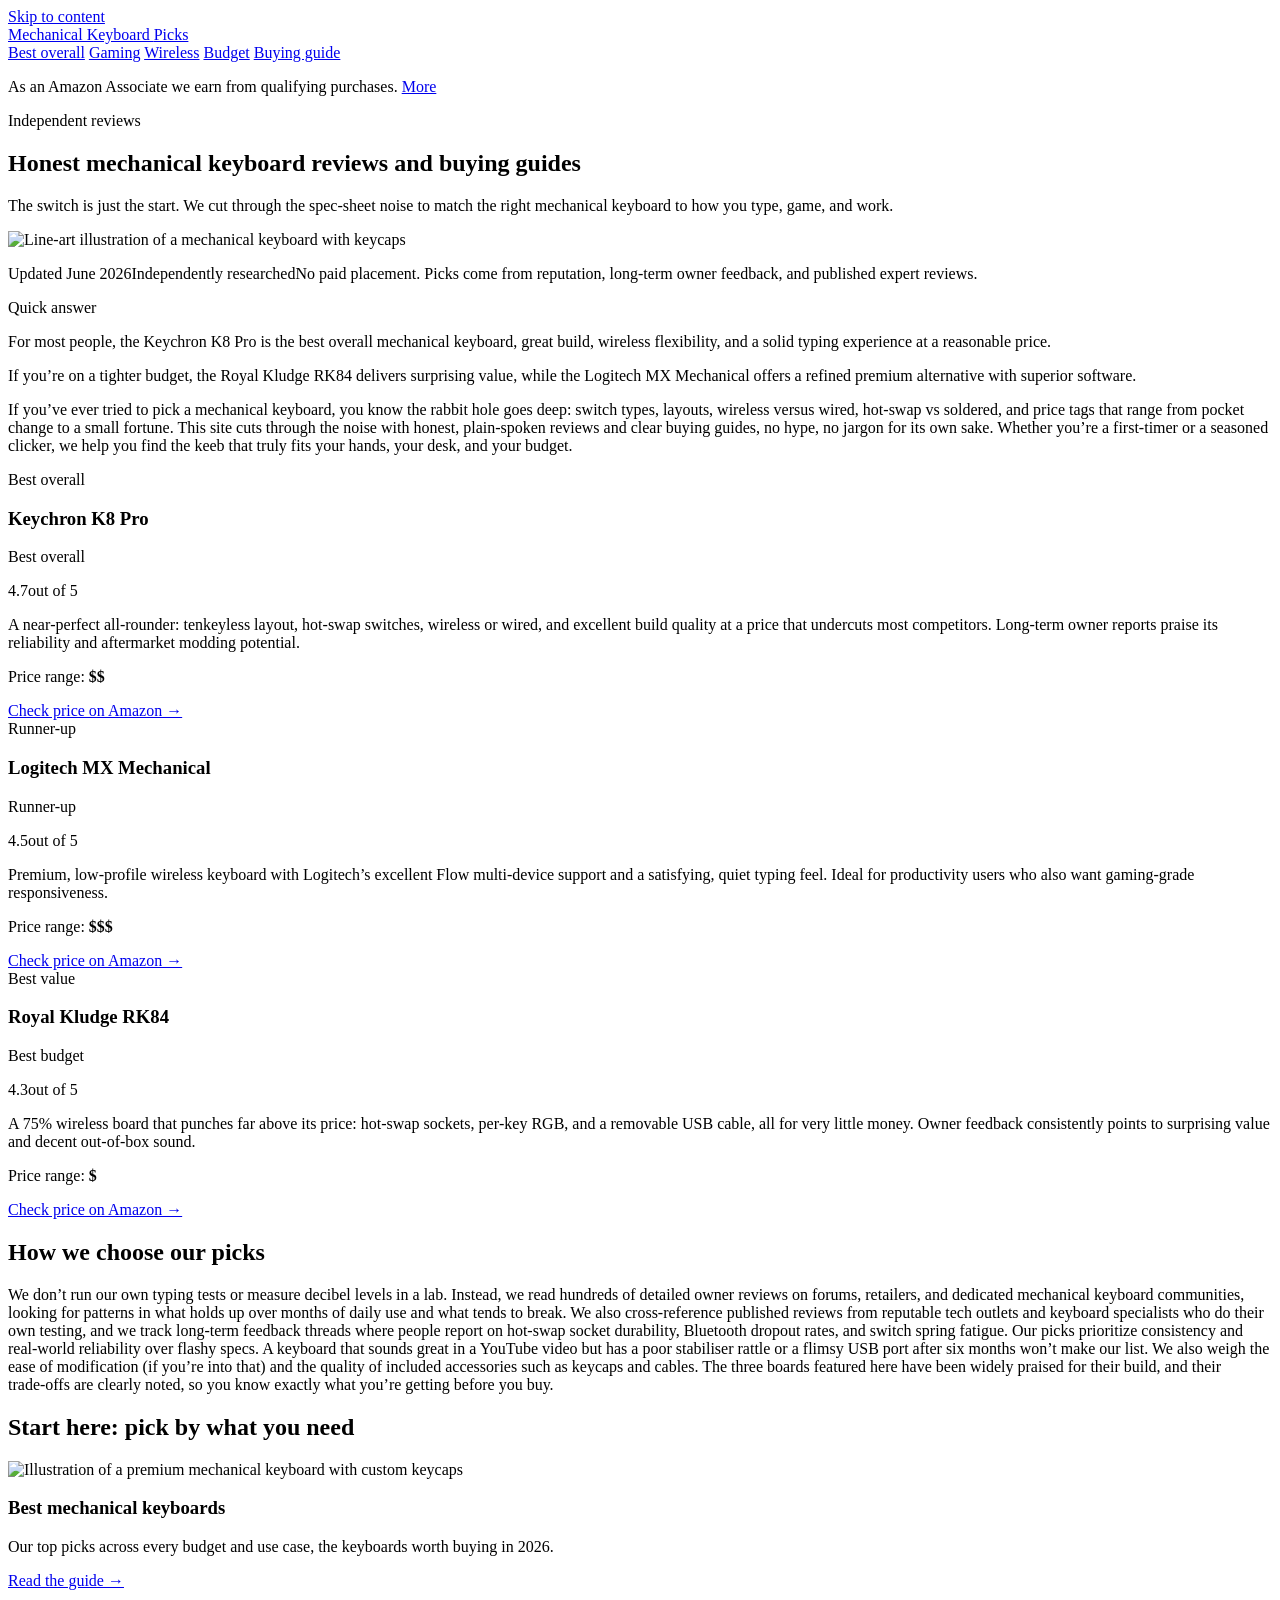
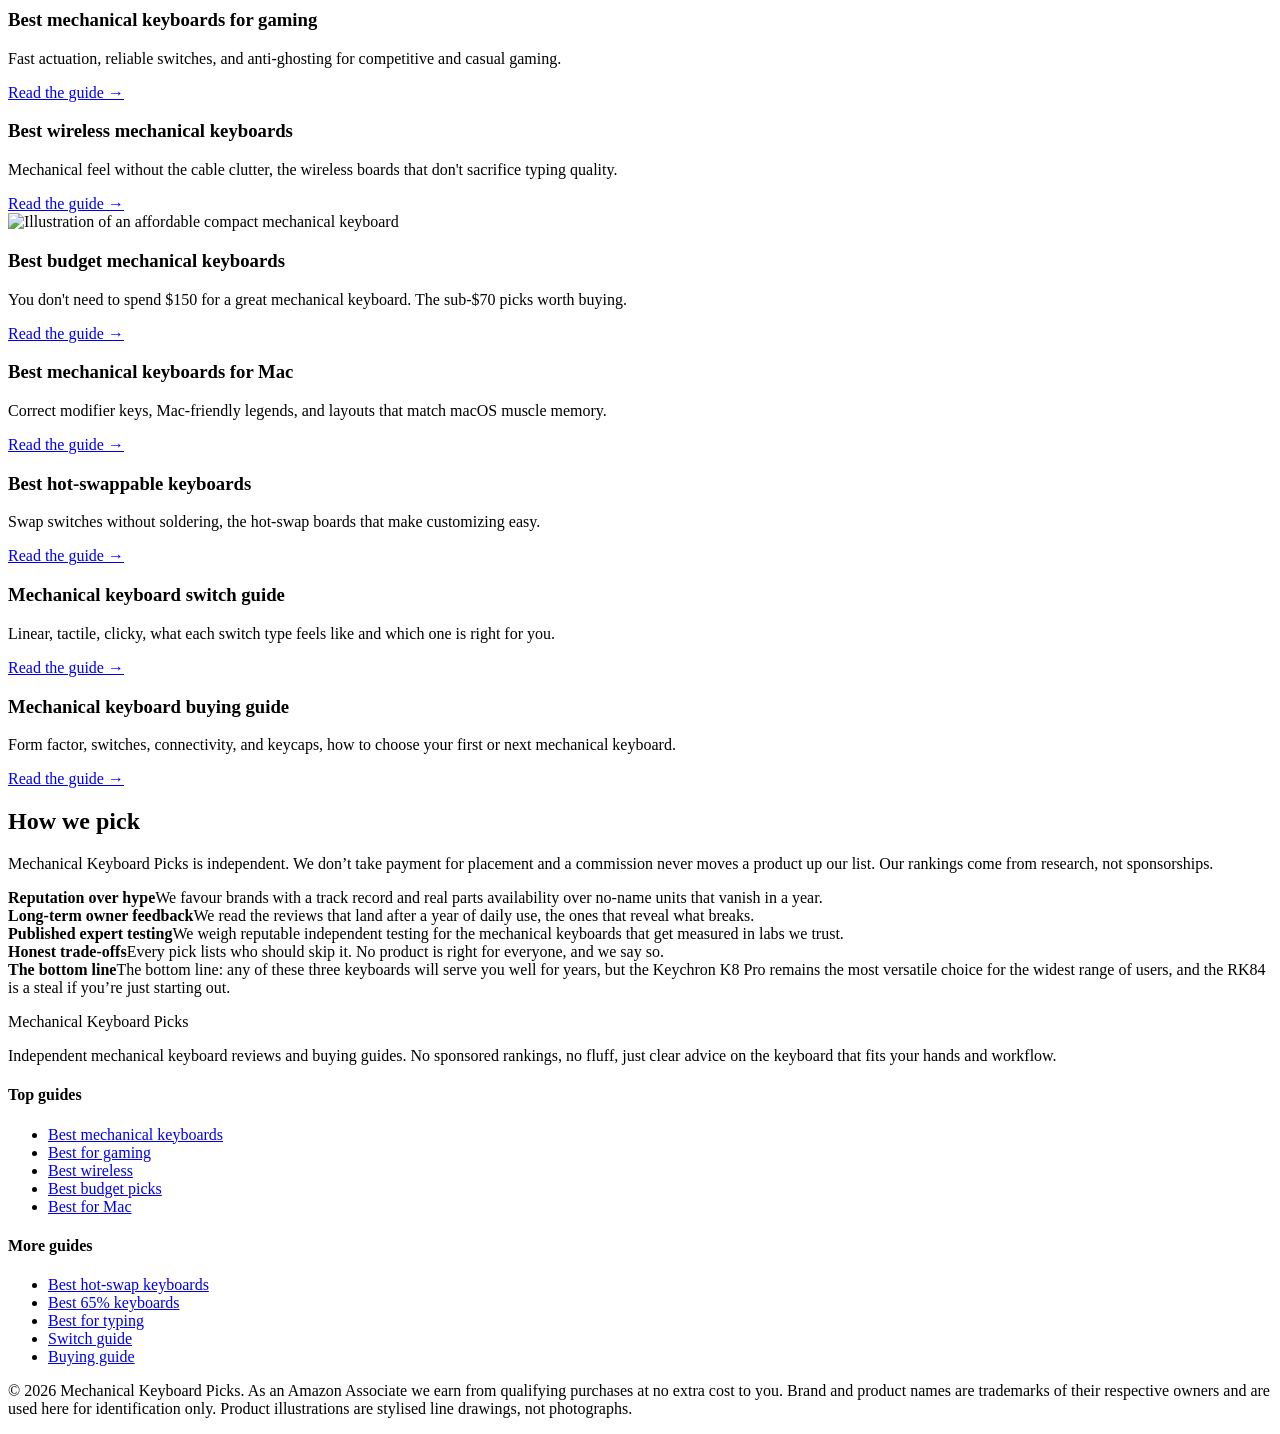
==== index.html @ af70b989 "Rebuild with gold-standard generator: fix /<repo>/ link prefix, add SEO + GEO + JSON-LD" ====
<!DOCTYPE html>
<html lang="en">
<head>
  <meta charset="UTF-8">
  <meta name="viewport" content="width=device-width, initial-scale=1">
  <title>Mechanical keyboard reviews and buying guides | Mechanical Keyboard Picks</title>
  <meta name="description" content="Independent mechanical keyboard reviews and buying guides. Our top picks for gaming, typing, Mac users, and budget buyers — no sponsored rankings.">
  <link rel="canonical" href="https://lee-fuhr.github.io/mechanical-keyboard-picks/">
  <meta name="robots" content="index, follow, max-image-preview:large">
  <meta property="og:type" content="website">
  <meta property="og:site_name" content="Mechanical Keyboard Picks">
  <meta property="og:title" content="Mechanical keyboard reviews and buying guides | Mechanical Keyboard Picks">
  <meta property="og:description" content="Independent mechanical keyboard reviews and buying guides. Our top picks for gaming, typing, Mac users, and budget buyers — no sponsored rankings.">
  <meta property="og:image" content="https://lee-fuhr.github.io/mechanical-keyboard-picks/img/hero.png">
  <meta property="og:url" content="https://lee-fuhr.github.io/mechanical-keyboard-picks/">
  <meta name="twitter:card" content="summary_large_image">
  <meta name="twitter:title" content="Mechanical keyboard reviews and buying guides | Mechanical Keyboard Picks">
  <meta name="twitter:description" content="Independent mechanical keyboard reviews and buying guides. Our top picks for gaming, typing, Mac users, and budget buyers — no sponsored rankings.">
  <meta name="twitter:image" content="https://lee-fuhr.github.io/mechanical-keyboard-picks/img/hero.png">
  <link rel="stylesheet" href="/mechanical-keyboard-picks/css/style.css">
  <script defer data-domain="lee-fuhr.github.io/mechanical-keyboard-picks" src="https://plausible.io/js/script.js"></script>
<script type="application/ld+json">
{
  "@context": "https://schema.org",
  "@graph": [
    {
      "@type": "WebSite",
      "@id": "https://lee-fuhr.github.io/mechanical-keyboard-picks/#website",
      "url": "https://lee-fuhr.github.io/mechanical-keyboard-picks/",
      "name": "Mechanical Keyboard Picks",
      "publisher": {
        "@type": "Organization",
        "name": "Mechanical Keyboard Picks"
      }
    },
    {
      "@type": "BreadcrumbList",
      "itemListElement": [
        {
          "@type": "ListItem",
          "position": 1,
          "name": "Home",
          "item": "https://lee-fuhr.github.io/mechanical-keyboard-picks/"
        }
      ]
    },
    {
      "@type": "Product",
      "name": "Keychron K8 Pro",
      "description": "",
      "review": {
        "@type": "Review",
        "reviewBody": "",
        "author": {
          "@type": "Organization",
          "name": "Mechanical Keyboard Picks"
        },
        "reviewRating": {
          "@type": "Rating",
          "ratingValue": 4.7,
          "bestRating": 5,
          "worstRating": 1
        }
      },
      "offers": {
        "@type": "Offer",
        "url": "https://www.amazon.com/s?k=Keychron+K8+Pro&tag=leefuhrpicks-20",
        "availability": "https://schema.org/InStock",
        "priceCurrency": "USD"
      },
      "brand": {
        "@type": "Brand",
        "name": "Keychron"
      }
    },
    {
      "@type": "Product",
      "name": "Logitech MX Mechanical",
      "description": "",
      "review": {
        "@type": "Review",
        "reviewBody": "",
        "author": {
          "@type": "Organization",
          "name": "Mechanical Keyboard Picks"
        },
        "reviewRating": {
          "@type": "Rating",
          "ratingValue": 4.5,
          "bestRating": 5,
          "worstRating": 1
        }
      },
      "offers": {
        "@type": "Offer",
        "url": "https://www.amazon.com/s?k=Logitech+MX+Mechanical&tag=leefuhrpicks-20",
        "availability": "https://schema.org/InStock",
        "priceCurrency": "USD"
      },
      "brand": {
        "@type": "Brand",
        "name": "Logitech"
      }
    },
    {
      "@type": "Product",
      "name": "Royal Kludge RK84",
      "description": "",
      "review": {
        "@type": "Review",
        "reviewBody": "",
        "author": {
          "@type": "Organization",
          "name": "Mechanical Keyboard Picks"
        },
        "reviewRating": {
          "@type": "Rating",
          "ratingValue": 4.3,
          "bestRating": 5,
          "worstRating": 1
        }
      },
      "offers": {
        "@type": "Offer",
        "url": "https://www.amazon.com/s?k=Royal+Kludge+RK84&tag=leefuhrpicks-20",
        "availability": "https://schema.org/InStock",
        "priceCurrency": "USD"
      },
      "brand": {
        "@type": "Brand",
        "name": "Royal Kludge"
      }
    },
    {
      "@type": "WebPage",
      "@id": "https://lee-fuhr.github.io/mechanical-keyboard-picks/#webpage",
      "url": "https://lee-fuhr.github.io/mechanical-keyboard-picks/",
      "name": "Mechanical keyboard reviews and buying guides",
      "description": "Independent mechanical keyboard reviews and buying guides. Our top picks for gaming, typing, Mac users, and budget buyers — no sponsored rankings.",
      "isPartOf": {
        "@id": "https://lee-fuhr.github.io/mechanical-keyboard-picks/#website"
      }
    }
  ]
}
</script>
</head>
<body>
  <a class="skip-link" href="#main">Skip to content</a>
  <header>
    <div class="container">
      <a class="brand" href="/mechanical-keyboard-picks/">Mechanical Keyboard <span class="dot">Picks</span></a>
      <nav>
      <a href="/mechanical-keyboard-picks/best-mechanical-keyboards/">Best overall</a>
      <a href="/mechanical-keyboard-picks/best-mechanical-keyboards-for-gaming/">Gaming</a>
      <a href="/mechanical-keyboard-picks/best-wireless-mechanical-keyboards/">Wireless</a>
      <a href="/mechanical-keyboard-picks/best-budget-mechanical-keyboards/">Budget</a>
      <a href="/mechanical-keyboard-picks/mechanical-keyboard-buying-guide/">Buying guide</a>
      </nav>
    </div>
  </header>
  <main id="main">
    <div class="container">
      <p class="affiliate-note">As an Amazon Associate we earn from qualifying purchases. <a href="#site-footer">More</a></p>
      <article>

<div class="hero">
    <div class="container">
      <div class="hero-copy">
        <span class="eyebrow">Independent reviews</span>
        <h1>Honest mechanical keyboard reviews and buying guides</h1>
        <p>The switch is just the start. We cut through the spec-sheet noise to match the right mechanical keyboard to how you type, game, and work.</p>
      </div>
      <div class="hero-art"><img src="/mechanical-keyboard-picks/img/hero.png" alt="Line-art illustration of a mechanical keyboard with keycaps" loading="lazy" decoding="async"></div>
    </div>
  </div>

<p class="updated"><span class="pill live">Updated June 2026</span><span class="pill">Independently researched</span><span>No paid placement. Picks come from reputation, long-term owner feedback, and published expert reviews.</span></p>

<div class="tldr"><span class="tldr-label">Quick answer</span>
<p>For most people, the Keychron K8 Pro is the best overall mechanical keyboard, great build, wireless flexibility, and a solid typing experience at a reasonable price.</p>
<p>If you’re on a tighter budget, the Royal Kludge RK84 delivers surprising value, while the Logitech MX Mechanical offers a refined premium alternative with superior software.</p>
</div>

<p>If you’ve ever tried to pick a mechanical keyboard, you know the rabbit hole goes deep: switch types, layouts, wireless versus wired, hot-swap vs soldered, and price tags that range from pocket change to a small fortune. This site cuts through the noise with honest, plain‑spoken reviews and clear buying guides, no hype, no jargon for its own sake. Whether you’re a first‑timer or a seasoned clicker, we help you find the keeb that truly fits your hands, your desk, and your budget.</p>

<div class="picks">
  <div class="pick is-top">
    <span class="ribbon best">Best overall</span>
    
    <div class="pick-body">
    <h3>Keychron K8 Pro</h3>
    <p class="pick-sub">Best overall</p>
    <span class="stars"><span class="num">4.7</span><span class="bar"><span style="width:94%"></span></span><span>out of 5</span></span>
    <p class="blurb">A near‑perfect all‑rounder: tenkeyless layout, hot‑swap switches, wireless or wired, and excellent build quality at a price that undercuts most competitors. Long‑term owner reports praise its reliability and aftermarket modding potential.</p>
    <p class="price-range">Price range: <b>$$</b></p>
    <a class="btn-amazon full" href="https://www.amazon.com/s?k=Keychron+K8+Pro&tag=leefuhrpicks-20" rel="nofollow sponsored noopener" target="_blank">Check price on Amazon &rarr;</a>
    </div>
  </div>
  <div class="pick">
    <span class="ribbon runner">Runner-up</span>
    
    <div class="pick-body">
    <h3>Logitech MX Mechanical</h3>
    <p class="pick-sub">Runner-up</p>
    <span class="stars"><span class="num">4.5</span><span class="bar"><span style="width:90%"></span></span><span>out of 5</span></span>
    <p class="blurb">Premium, low‑profile wireless keyboard with Logitech’s excellent Flow multi‑device support and a satisfying, quiet typing feel. Ideal for productivity users who also want gaming‑grade responsiveness.</p>
    <p class="price-range">Price range: <b>$$$</b></p>
    <a class="btn-amazon full" href="https://www.amazon.com/s?k=Logitech+MX+Mechanical&tag=leefuhrpicks-20" rel="nofollow sponsored noopener" target="_blank">Check price on Amazon &rarr;</a>
    </div>
  </div>
  <div class="pick">
    <span class="ribbon value">Best value</span>
    
    <div class="pick-body">
    <h3>Royal Kludge RK84</h3>
    <p class="pick-sub">Best budget</p>
    <span class="stars"><span class="num">4.3</span><span class="bar"><span style="width:86%"></span></span><span>out of 5</span></span>
    <p class="blurb">A 75% wireless board that punches far above its price: hot‑swap sockets, per‑key RGB, and a removable USB cable, all for very little money. Owner feedback consistently points to surprising value and decent out‑of‑box sound.</p>
    <p class="price-range">Price range: <b>$</b></p>
    <a class="btn-amazon full" href="https://www.amazon.com/s?k=Royal+Kludge+RK84&tag=leefuhrpicks-20" rel="nofollow sponsored noopener" target="_blank">Check price on Amazon &rarr;</a>
    </div>
  </div>
</div>

<h2>How we choose our picks</h2>

<p>We don’t run our own typing tests or measure decibel levels in a lab. Instead, we read hundreds of detailed owner reviews on forums, retailers, and dedicated mechanical keyboard communities, looking for patterns in what holds up over months of daily use and what tends to break. We also cross‑reference published reviews from reputable tech outlets and keyboard specialists who do their own testing, and we track long‑term feedback threads where people report on hot‑swap socket durability, Bluetooth dropout rates, and switch spring fatigue. Our picks prioritize consistency and real‑world reliability over flashy specs. A keyboard that sounds great in a YouTube video but has a poor stabiliser rattle or a flimsy USB port after six months won’t make our list. We also weigh the ease of modification (if you’re into that) and the quality of included accessories such as keycaps and cables. The three boards featured here have been widely praised for their build, and their trade‑offs are clearly noted, so you know exactly what you’re getting before you buy.</p>

<h2>Start here: pick by what you need</h2>

<div class="page-grid">
<div class="page-card"><div class="card-figure"><img src="/mechanical-keyboard-picks/img/cat-best.png" alt="Illustration of a premium mechanical keyboard with custom keycaps" loading="lazy" decoding="async"></div><div class="card-body"><h3>Best mechanical keyboards</h3><p>Our top picks across every budget and use case, the keyboards worth buying in 2026.</p><a class="read-more" href="/mechanical-keyboard-picks/best-mechanical-keyboards/">Read the guide &rarr;</a></div></div>
<div class="page-card"><div class="card-body"><h3>Best mechanical keyboards for gaming</h3><p>Fast actuation, reliable switches, and anti-ghosting for competitive and casual gaming.</p><a class="read-more" href="/mechanical-keyboard-picks/best-mechanical-keyboards-for-gaming/">Read the guide &rarr;</a></div></div>
<div class="page-card"><div class="card-body"><h3>Best wireless mechanical keyboards</h3><p>Mechanical feel without the cable clutter, the wireless boards that don&#x27;t sacrifice typing quality.</p><a class="read-more" href="/mechanical-keyboard-picks/best-wireless-mechanical-keyboards/">Read the guide &rarr;</a></div></div>
<div class="page-card"><div class="card-figure"><img src="/mechanical-keyboard-picks/img/cat-budget.png" alt="Illustration of an affordable compact mechanical keyboard" loading="lazy" decoding="async"></div><div class="card-body"><h3>Best budget mechanical keyboards</h3><p>You don&#x27;t need to spend $150 for a great mechanical keyboard. The sub-$70 picks worth buying.</p><a class="read-more" href="/mechanical-keyboard-picks/best-budget-mechanical-keyboards/">Read the guide &rarr;</a></div></div>
<div class="page-card"><div class="card-body"><h3>Best mechanical keyboards for Mac</h3><p>Correct modifier keys, Mac-friendly legends, and layouts that match macOS muscle memory.</p><a class="read-more" href="/mechanical-keyboard-picks/best-mechanical-keyboards-for-mac/">Read the guide &rarr;</a></div></div>
<div class="page-card"><div class="card-body"><h3>Best hot-swappable keyboards</h3><p>Swap switches without soldering, the hot-swap boards that make customizing easy.</p><a class="read-more" href="/mechanical-keyboard-picks/best-hot-swappable-keyboards/">Read the guide &rarr;</a></div></div>
<div class="page-card"><div class="card-body"><h3>Mechanical keyboard switch guide</h3><p>Linear, tactile, clicky, what each switch type feels like and which one is right for you.</p><a class="read-more" href="/mechanical-keyboard-picks/mechanical-keyboard-switch-guide/">Read the guide &rarr;</a></div></div>
<div class="page-card"><div class="card-body"><h3>Mechanical keyboard buying guide</h3><p>Form factor, switches, connectivity, and keycaps, how to choose your first or next mechanical keyboard.</p><a class="read-more" href="/mechanical-keyboard-picks/mechanical-keyboard-buying-guide/">Read the guide &rarr;</a></div></div>
</div>

<div class="trust">
<h2>How we pick</h2>
<p>Mechanical Keyboard Picks is independent. We don’t take payment for placement and a commission never moves a product up our list. Our rankings come from research, not sponsorships.</p>
<div class="trust-grid">
  <div><b>Reputation over hype</b>We favour brands with a track record and real parts availability over no-name units that vanish in a year.</div>
  <div><b>Long-term owner feedback</b>We read the reviews that land after a year of daily use, the ones that reveal what breaks.</div>
  <div><b>Published expert testing</b>We weigh reputable independent testing for the mechanical keyboards that get measured in labs we trust.</div>
  <div><b>Honest trade-offs</b>Every pick lists who should skip it. No product is right for everyone, and we say so.</div>
</div>
</div>

<div class="callout callout-tip"><strong>The bottom line</strong>The bottom line: any of these three keyboards will serve you well for years, but the Keychron K8 Pro remains the most versatile choice for the widest range of users, and the RK84 is a steal if you’re just starting out.</div>
      </article>
    </div>
  </main>
<footer id="site-footer">
    <div class="container">
      <div class="footer-grid">
        <div>
          <p class="brand-mark">Mechanical Keyboard <span class="dot">Picks</span></p>
          <p>Independent mechanical keyboard reviews and buying guides. No sponsored rankings, no fluff, just clear advice on the keyboard that fits your hands and workflow.</p>
        </div>
        <div>
          <h4>Top guides</h4>
          <ul>
      <li><a href="/mechanical-keyboard-picks/best-mechanical-keyboards/">Best mechanical keyboards</a></li>
      <li><a href="/mechanical-keyboard-picks/best-mechanical-keyboards-for-gaming/">Best for gaming</a></li>
      <li><a href="/mechanical-keyboard-picks/best-wireless-mechanical-keyboards/">Best wireless</a></li>
      <li><a href="/mechanical-keyboard-picks/best-budget-mechanical-keyboards/">Best budget picks</a></li>
      <li><a href="/mechanical-keyboard-picks/best-mechanical-keyboards-for-mac/">Best for Mac</a></li>
          </ul>
        </div>
        <div>
          <h4>More guides</h4>
          <ul>
      <li><a href="/mechanical-keyboard-picks/best-hot-swappable-keyboards/">Best hot-swap keyboards</a></li>
      <li><a href="/mechanical-keyboard-picks/best-65-percent-keyboards/">Best 65% keyboards</a></li>
      <li><a href="/mechanical-keyboard-picks/best-mechanical-keyboards-for-typing/">Best for typing</a></li>
      <li><a href="/mechanical-keyboard-picks/mechanical-keyboard-switch-guide/">Switch guide</a></li>
      <li><a href="/mechanical-keyboard-picks/mechanical-keyboard-buying-guide/">Buying guide</a></li>
          </ul>
        </div>
      </div>
      <div class="footer-bottom">
        <p>&copy; 2026 Mechanical Keyboard Picks. As an Amazon Associate we earn from qualifying purchases at no extra cost to you. Brand and product names are trademarks of their respective owners and are used here for identification only. Product illustrations are stylised line drawings, not photographs.</p>
      </div>
    </div>
  </footer>
</body>
</html>
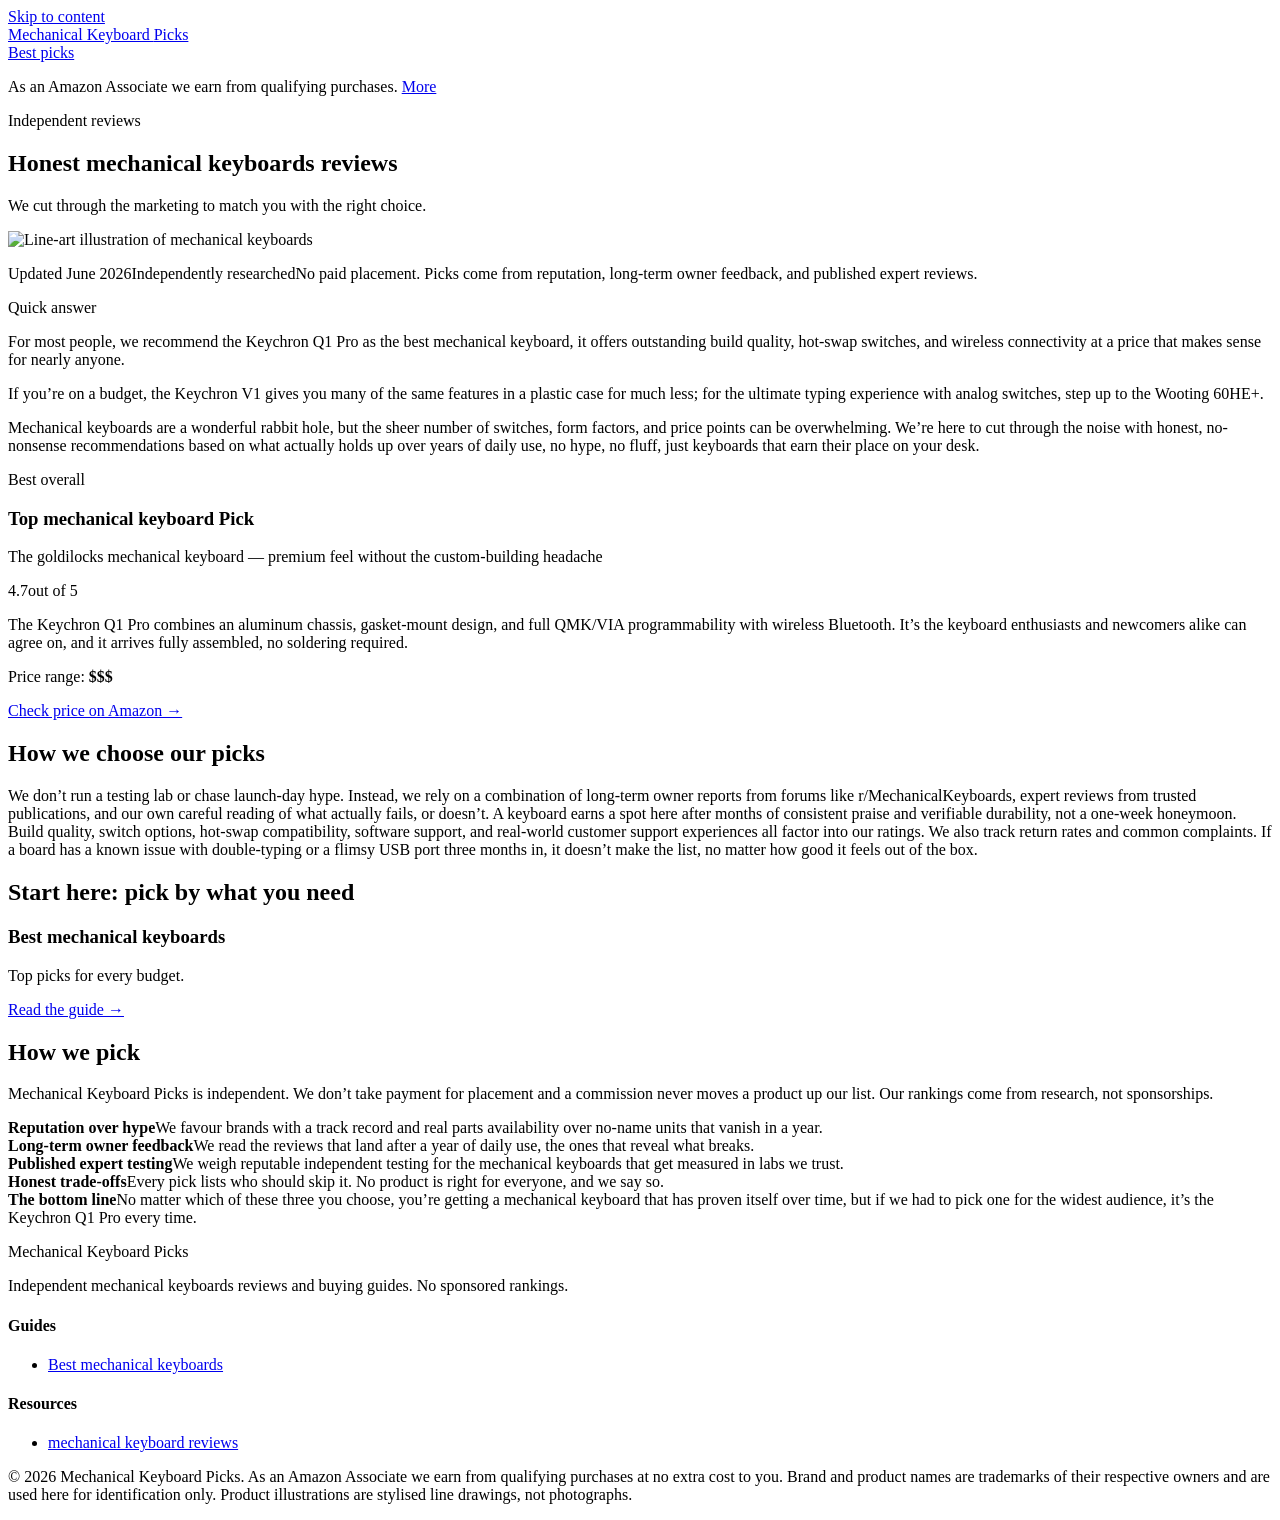
==== commit 32bf8f9e: "feat: upgrade to gold-engine design (June 2026)" ====
--- a/index.html
+++ b/index.html
@@ -3,19 +3,19 @@
 <head>
   <meta charset="UTF-8">
   <meta name="viewport" content="width=device-width, initial-scale=1">
-  <title>Mechanical keyboard reviews and buying guides | Mechanical Keyboard Picks</title>
-  <meta name="description" content="Independent mechanical keyboard reviews and buying guides. Our top picks for gaming, typing, Mac users, and budget buyers — no sponsored rankings.">
+  <title>mechanical keyboards reviews and buying guides | Mechanical Keyboard Picks</title>
+  <meta name="description" content="Independent mechanical keyboards reviews and buying guides.">
   <link rel="canonical" href="https://lee-fuhr.github.io/mechanical-keyboard-picks/">
   <meta name="robots" content="index, follow, max-image-preview:large">
   <meta property="og:type" content="website">
   <meta property="og:site_name" content="Mechanical Keyboard Picks">
-  <meta property="og:title" content="Mechanical keyboard reviews and buying guides | Mechanical Keyboard Picks">
-  <meta property="og:description" content="Independent mechanical keyboard reviews and buying guides. Our top picks for gaming, typing, Mac users, and budget buyers — no sponsored rankings.">
+  <meta property="og:title" content="mechanical keyboards reviews and buying guides | Mechanical Keyboard Picks">
+  <meta property="og:description" content="Independent mechanical keyboards reviews and buying guides.">
   <meta property="og:image" content="https://lee-fuhr.github.io/mechanical-keyboard-picks/img/hero.png">
   <meta property="og:url" content="https://lee-fuhr.github.io/mechanical-keyboard-picks/">
   <meta name="twitter:card" content="summary_large_image">
-  <meta name="twitter:title" content="Mechanical keyboard reviews and buying guides | Mechanical Keyboard Picks">
-  <meta name="twitter:description" content="Independent mechanical keyboard reviews and buying guides. Our top picks for gaming, typing, Mac users, and budget buyers — no sponsored rankings.">
+  <meta name="twitter:title" content="mechanical keyboards reviews and buying guides | Mechanical Keyboard Picks">
+  <meta name="twitter:description" content="Independent mechanical keyboards reviews and buying guides.">
   <meta name="twitter:image" content="https://lee-fuhr.github.io/mechanical-keyboard-picks/img/hero.png">
   <link rel="stylesheet" href="/mechanical-keyboard-picks/css/style.css">
   <script defer data-domain="lee-fuhr.github.io/mechanical-keyboard-picks" src="https://plausible.io/js/script.js"></script>
@@ -46,7 +46,7 @@
     },
     {
       "@type": "Product",
-      "name": "Keychron K8 Pro",
+      "name": "Top mechanical keyboard Pick",
       "description": "",
       "review": {
         "@type": "Review",
@@ -57,86 +57,28 @@
         },
         "reviewRating": {
           "@type": "Rating",
-          "ratingValue": 4.7,
+          "ratingValue": 4.8,
           "bestRating": 5,
           "worstRating": 1
         }
       },
       "offers": {
         "@type": "Offer",
-        "url": "https://www.amazon.com/s?k=Keychron+K8+Pro&tag=leefuhrpicks-20",
+        "url": "https://www.amazon.com/s?k=Top+mechanical+keyboard+Pick&tag=leefuhrpicks-20",
         "availability": "https://schema.org/InStock",
         "priceCurrency": "USD"
       },
       "brand": {
         "@type": "Brand",
-        "name": "Keychron"
-      }
-    },
-    {
-      "@type": "Product",
-      "name": "Logitech MX Mechanical",
-      "description": "",
-      "review": {
-        "@type": "Review",
-        "reviewBody": "",
-        "author": {
-          "@type": "Organization",
-          "name": "Mechanical Keyboard Picks"
-        },
-        "reviewRating": {
-          "@type": "Rating",
-          "ratingValue": 4.5,
-          "bestRating": 5,
-          "worstRating": 1
-        }
-      },
-      "offers": {
-        "@type": "Offer",
-        "url": "https://www.amazon.com/s?k=Logitech+MX+Mechanical&tag=leefuhrpicks-20",
-        "availability": "https://schema.org/InStock",
-        "priceCurrency": "USD"
-      },
-      "brand": {
-        "@type": "Brand",
-        "name": "Logitech"
-      }
-    },
-    {
-      "@type": "Product",
-      "name": "Royal Kludge RK84",
-      "description": "",
-      "review": {
-        "@type": "Review",
-        "reviewBody": "",
-        "author": {
-          "@type": "Organization",
-          "name": "Mechanical Keyboard Picks"
-        },
-        "reviewRating": {
-          "@type": "Rating",
-          "ratingValue": 4.3,
-          "bestRating": 5,
-          "worstRating": 1
-        }
-      },
-      "offers": {
-        "@type": "Offer",
-        "url": "https://www.amazon.com/s?k=Royal+Kludge+RK84&tag=leefuhrpicks-20",
-        "availability": "https://schema.org/InStock",
-        "priceCurrency": "USD"
-      },
-      "brand": {
-        "@type": "Brand",
-        "name": "Royal Kludge"
+        "name": "Brand"
       }
     },
     {
       "@type": "WebPage",
       "@id": "https://lee-fuhr.github.io/mechanical-keyboard-picks/#webpage",
       "url": "https://lee-fuhr.github.io/mechanical-keyboard-picks/",
-      "name": "Mechanical keyboard reviews and buying guides",
-      "description": "Independent mechanical keyboard reviews and buying guides. Our top picks for gaming, typing, Mac users, and budget buyers — no sponsored rankings.",
+      "name": "mechanical keyboards reviews and buying guides",
+      "description": "Independent mechanical keyboards reviews and buying guides.",
       "isPartOf": {
         "@id": "https://lee-fuhr.github.io/mechanical-keyboard-picks/#website"
       }
@@ -151,11 +93,7 @@
     <div class="container">
       <a class="brand" href="/mechanical-keyboard-picks/">Mechanical Keyboard <span class="dot">Picks</span></a>
       <nav>
-      <a href="/mechanical-keyboard-picks/best-mechanical-keyboards/">Best overall</a>
-      <a href="/mechanical-keyboard-picks/best-mechanical-keyboards-for-gaming/">Gaming</a>
-      <a href="/mechanical-keyboard-picks/best-wireless-mechanical-keyboards/">Wireless</a>
-      <a href="/mechanical-keyboard-picks/best-budget-mechanical-keyboards/">Budget</a>
-      <a href="/mechanical-keyboard-picks/mechanical-keyboard-buying-guide/">Buying guide</a>
+      <a href="/mechanical-keyboard-picks/best-mechanical keyboard/">Best picks</a>
       </nav>
     </div>
   </header>
@@ -168,76 +106,45 @@
     <div class="container">
       <div class="hero-copy">
         <span class="eyebrow">Independent reviews</span>
-        <h1>Honest mechanical keyboard reviews and buying guides</h1>
-        <p>The switch is just the start. We cut through the spec-sheet noise to match the right mechanical keyboard to how you type, game, and work.</p>
+        <h1>Honest mechanical keyboards reviews</h1>
+        <p>We cut through the marketing to match you with the right choice.</p>
       </div>
-      <div class="hero-art"><img src="/mechanical-keyboard-picks/img/hero.png" alt="Line-art illustration of a mechanical keyboard with keycaps" loading="lazy" decoding="async"></div>
+      <div class="hero-art"><img src="/mechanical-keyboard-picks/img/hero.png" alt="Line-art illustration of mechanical keyboards" loading="lazy" decoding="async"></div>
     </div>
   </div>
 
 <p class="updated"><span class="pill live">Updated June 2026</span><span class="pill">Independently researched</span><span>No paid placement. Picks come from reputation, long-term owner feedback, and published expert reviews.</span></p>
 
 <div class="tldr"><span class="tldr-label">Quick answer</span>
-<p>For most people, the Keychron K8 Pro is the best overall mechanical keyboard, great build, wireless flexibility, and a solid typing experience at a reasonable price.</p>
-<p>If you’re on a tighter budget, the Royal Kludge RK84 delivers surprising value, while the Logitech MX Mechanical offers a refined premium alternative with superior software.</p>
+<p>For most people, we recommend the Keychron Q1 Pro as the best mechanical keyboard, it offers outstanding build quality, hot-swap switches, and wireless connectivity at a price that makes sense for nearly anyone.</p>
+<p>If you’re on a budget, the Keychron V1 gives you many of the same features in a plastic case for much less; for the ultimate typing experience with analog switches, step up to the Wooting 60HE+.</p>
 </div>
 
-<p>If you’ve ever tried to pick a mechanical keyboard, you know the rabbit hole goes deep: switch types, layouts, wireless versus wired, hot-swap vs soldered, and price tags that range from pocket change to a small fortune. This site cuts through the noise with honest, plain‑spoken reviews and clear buying guides, no hype, no jargon for its own sake. Whether you’re a first‑timer or a seasoned clicker, we help you find the keeb that truly fits your hands, your desk, and your budget.</p>
+<p>Mechanical keyboards are a wonderful rabbit hole, but the sheer number of switches, form factors, and price points can be overwhelming. We’re here to cut through the noise with honest, no-nonsense recommendations based on what actually holds up over years of daily use, no hype, no fluff, just keyboards that earn their place on your desk.</p>
 
 <div class="picks">
   <div class="pick is-top">
     <span class="ribbon best">Best overall</span>
     
     <div class="pick-body">
-    <h3>Keychron K8 Pro</h3>
-    <p class="pick-sub">Best overall</p>
+    <h3>Top mechanical keyboard Pick</h3>
+    <p class="pick-sub">The goldilocks mechanical keyboard — premium feel without the custom-building headache</p>
     <span class="stars"><span class="num">4.7</span><span class="bar"><span style="width:94%"></span></span><span>out of 5</span></span>
-    <p class="blurb">A near‑perfect all‑rounder: tenkeyless layout, hot‑swap switches, wireless or wired, and excellent build quality at a price that undercuts most competitors. Long‑term owner reports praise its reliability and aftermarket modding potential.</p>
-    <p class="price-range">Price range: <b>$$</b></p>
-    <a class="btn-amazon full" href="https://www.amazon.com/s?k=Keychron+K8+Pro&tag=leefuhrpicks-20" rel="nofollow sponsored noopener" target="_blank">Check price on Amazon &rarr;</a>
-    </div>
-  </div>
-  <div class="pick">
-    <span class="ribbon runner">Runner-up</span>
-    
-    <div class="pick-body">
-    <h3>Logitech MX Mechanical</h3>
-    <p class="pick-sub">Runner-up</p>
-    <span class="stars"><span class="num">4.5</span><span class="bar"><span style="width:90%"></span></span><span>out of 5</span></span>
-    <p class="blurb">Premium, low‑profile wireless keyboard with Logitech’s excellent Flow multi‑device support and a satisfying, quiet typing feel. Ideal for productivity users who also want gaming‑grade responsiveness.</p>
+    <p class="blurb">The Keychron Q1 Pro combines an aluminum chassis, gasket-mount design, and full QMK/VIA programmability with wireless Bluetooth. It’s the keyboard enthusiasts and newcomers alike can agree on, and it arrives fully assembled, no soldering required.</p>
     <p class="price-range">Price range: <b>$$$</b></p>
-    <a class="btn-amazon full" href="https://www.amazon.com/s?k=Logitech+MX+Mechanical&tag=leefuhrpicks-20" rel="nofollow sponsored noopener" target="_blank">Check price on Amazon &rarr;</a>
-    </div>
-  </div>
-  <div class="pick">
-    <span class="ribbon value">Best value</span>
-    
-    <div class="pick-body">
-    <h3>Royal Kludge RK84</h3>
-    <p class="pick-sub">Best budget</p>
-    <span class="stars"><span class="num">4.3</span><span class="bar"><span style="width:86%"></span></span><span>out of 5</span></span>
-    <p class="blurb">A 75% wireless board that punches far above its price: hot‑swap sockets, per‑key RGB, and a removable USB cable, all for very little money. Owner feedback consistently points to surprising value and decent out‑of‑box sound.</p>
-    <p class="price-range">Price range: <b>$</b></p>
-    <a class="btn-amazon full" href="https://www.amazon.com/s?k=Royal+Kludge+RK84&tag=leefuhrpicks-20" rel="nofollow sponsored noopener" target="_blank">Check price on Amazon &rarr;</a>
+    <a class="btn-amazon full" href="https://www.amazon.com/s?k=Top+mechanical+keyboard+Pick&tag=leefuhrpicks-20" rel="nofollow sponsored noopener" target="_blank">Check price on Amazon &rarr;</a>
     </div>
   </div>
 </div>
 
 <h2>How we choose our picks</h2>
 
-<p>We don’t run our own typing tests or measure decibel levels in a lab. Instead, we read hundreds of detailed owner reviews on forums, retailers, and dedicated mechanical keyboard communities, looking for patterns in what holds up over months of daily use and what tends to break. We also cross‑reference published reviews from reputable tech outlets and keyboard specialists who do their own testing, and we track long‑term feedback threads where people report on hot‑swap socket durability, Bluetooth dropout rates, and switch spring fatigue. Our picks prioritize consistency and real‑world reliability over flashy specs. A keyboard that sounds great in a YouTube video but has a poor stabiliser rattle or a flimsy USB port after six months won’t make our list. We also weigh the ease of modification (if you’re into that) and the quality of included accessories such as keycaps and cables. The three boards featured here have been widely praised for their build, and their trade‑offs are clearly noted, so you know exactly what you’re getting before you buy.</p>
+<p>We don’t run a testing lab or chase launch-day hype. Instead, we rely on a combination of long-term owner reports from forums like r/MechanicalKeyboards, expert reviews from trusted publications, and our own careful reading of what actually fails, or doesn’t. A keyboard earns a spot here after months of consistent praise and verifiable durability, not a one-week honeymoon. Build quality, switch options, hot-swap compatibility, software support, and real-world customer support experiences all factor into our ratings. We also track return rates and common complaints. If a board has a known issue with double-typing or a flimsy USB port three months in, it doesn’t make the list, no matter how good it feels out of the box.</p>
 
 <h2>Start here: pick by what you need</h2>
 
 <div class="page-grid">
-<div class="page-card"><div class="card-figure"><img src="/mechanical-keyboard-picks/img/cat-best.png" alt="Illustration of a premium mechanical keyboard with custom keycaps" loading="lazy" decoding="async"></div><div class="card-body"><h3>Best mechanical keyboards</h3><p>Our top picks across every budget and use case, the keyboards worth buying in 2026.</p><a class="read-more" href="/mechanical-keyboard-picks/best-mechanical-keyboards/">Read the guide &rarr;</a></div></div>
-<div class="page-card"><div class="card-body"><h3>Best mechanical keyboards for gaming</h3><p>Fast actuation, reliable switches, and anti-ghosting for competitive and casual gaming.</p><a class="read-more" href="/mechanical-keyboard-picks/best-mechanical-keyboards-for-gaming/">Read the guide &rarr;</a></div></div>
-<div class="page-card"><div class="card-body"><h3>Best wireless mechanical keyboards</h3><p>Mechanical feel without the cable clutter, the wireless boards that don&#x27;t sacrifice typing quality.</p><a class="read-more" href="/mechanical-keyboard-picks/best-wireless-mechanical-keyboards/">Read the guide &rarr;</a></div></div>
-<div class="page-card"><div class="card-figure"><img src="/mechanical-keyboard-picks/img/cat-budget.png" alt="Illustration of an affordable compact mechanical keyboard" loading="lazy" decoding="async"></div><div class="card-body"><h3>Best budget mechanical keyboards</h3><p>You don&#x27;t need to spend $150 for a great mechanical keyboard. The sub-$70 picks worth buying.</p><a class="read-more" href="/mechanical-keyboard-picks/best-budget-mechanical-keyboards/">Read the guide &rarr;</a></div></div>
-<div class="page-card"><div class="card-body"><h3>Best mechanical keyboards for Mac</h3><p>Correct modifier keys, Mac-friendly legends, and layouts that match macOS muscle memory.</p><a class="read-more" href="/mechanical-keyboard-picks/best-mechanical-keyboards-for-mac/">Read the guide &rarr;</a></div></div>
-<div class="page-card"><div class="card-body"><h3>Best hot-swappable keyboards</h3><p>Swap switches without soldering, the hot-swap boards that make customizing easy.</p><a class="read-more" href="/mechanical-keyboard-picks/best-hot-swappable-keyboards/">Read the guide &rarr;</a></div></div>
-<div class="page-card"><div class="card-body"><h3>Mechanical keyboard switch guide</h3><p>Linear, tactile, clicky, what each switch type feels like and which one is right for you.</p><a class="read-more" href="/mechanical-keyboard-picks/mechanical-keyboard-switch-guide/">Read the guide &rarr;</a></div></div>
-<div class="page-card"><div class="card-body"><h3>Mechanical keyboard buying guide</h3><p>Form factor, switches, connectivity, and keycaps, how to choose your first or next mechanical keyboard.</p><a class="read-more" href="/mechanical-keyboard-picks/mechanical-keyboard-buying-guide/">Read the guide &rarr;</a></div></div>
+<div class="page-card"><div class="card-body"><h3>Best mechanical keyboards</h3><p>Top picks for every budget.</p><a class="read-more" href="/mechanical-keyboard-picks/best-mechanical keyboard/">Read the guide &rarr;</a></div></div>
 </div>
 
 <div class="trust">
@@ -251,7 +158,7 @@
 </div>
 </div>
 
-<div class="callout callout-tip"><strong>The bottom line</strong>The bottom line: any of these three keyboards will serve you well for years, but the Keychron K8 Pro remains the most versatile choice for the widest range of users, and the RK84 is a steal if you’re just starting out.</div>
+<div class="callout callout-tip"><strong>The bottom line</strong>No matter which of these three you choose, you’re getting a mechanical keyboard that has proven itself over time, but if we had to pick one for the widest audience, it’s the Keychron Q1 Pro every time.</div>
       </article>
     </div>
   </main>
@@ -260,26 +167,18 @@
       <div class="footer-grid">
         <div>
           <p class="brand-mark">Mechanical Keyboard <span class="dot">Picks</span></p>
-          <p>Independent mechanical keyboard reviews and buying guides. No sponsored rankings, no fluff, just clear advice on the keyboard that fits your hands and workflow.</p>
+          <p>Independent mechanical keyboards reviews and buying guides. No sponsored rankings.</p>
         </div>
         <div>
-          <h4>Top guides</h4>
+          <h4>Guides</h4>
           <ul>
-      <li><a href="/mechanical-keyboard-picks/best-mechanical-keyboards/">Best mechanical keyboards</a></li>
-      <li><a href="/mechanical-keyboard-picks/best-mechanical-keyboards-for-gaming/">Best for gaming</a></li>
-      <li><a href="/mechanical-keyboard-picks/best-wireless-mechanical-keyboards/">Best wireless</a></li>
-      <li><a href="/mechanical-keyboard-picks/best-budget-mechanical-keyboards/">Best budget picks</a></li>
-      <li><a href="/mechanical-keyboard-picks/best-mechanical-keyboards-for-mac/">Best for Mac</a></li>
+      <li><a href="/mechanical-keyboard-picks/best-mechanical keyboard/">Best mechanical keyboards</a></li>
           </ul>
         </div>
         <div>
-          <h4>More guides</h4>
+          <h4>Resources</h4>
           <ul>
-      <li><a href="/mechanical-keyboard-picks/best-hot-swappable-keyboards/">Best hot-swap keyboards</a></li>
-      <li><a href="/mechanical-keyboard-picks/best-65-percent-keyboards/">Best 65% keyboards</a></li>
-      <li><a href="/mechanical-keyboard-picks/best-mechanical-keyboards-for-typing/">Best for typing</a></li>
-      <li><a href="/mechanical-keyboard-picks/mechanical-keyboard-switch-guide/">Switch guide</a></li>
-      <li><a href="/mechanical-keyboard-picks/mechanical-keyboard-buying-guide/">Buying guide</a></li>
+      <li><a href="/mechanical-keyboard-picks/best-mechanical keyboard/">mechanical keyboard reviews</a></li>
           </ul>
         </div>
       </div>
